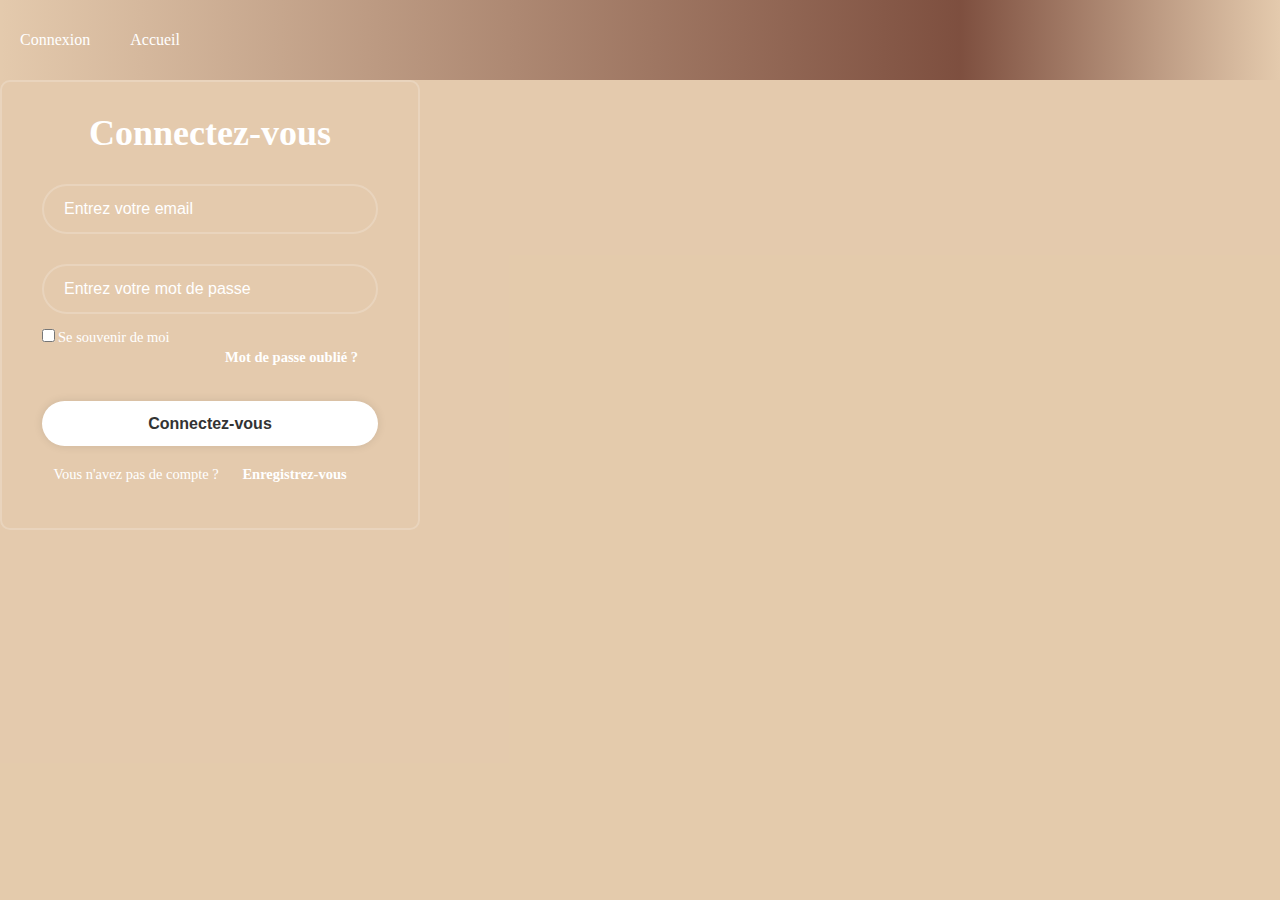
==== view/login.html @ 0fff46f9 "home" ====
<!DOCTYPE html>
<html lang="fr">
<head>
    <meta charset="UTF-8">
    <meta name="viewport" content="width=device-width, initial-scale=1.0">
    <title>Formulaire Inscription</title>
    <link rel="stylesheet" href="../assets/css/login.css">
    <link rel="stylesheet" href="../assets/css/style.css">
</head>
<body>
    <main>
        <header>
            <a href="../index.html">Connexion</a>
            <a class="titre" href="../index.html">Accueil</a>
            <a href="#"><i class="fa-solid fa-user"></i></a>
            <a><i id="logoutButton" class="fa-solid fa-arrow-right-from-bracket"></i></a>
        </header>

        <section class="wrapper">
                <form id="form">
                <h1>Connectez-vous</h1>
                <section class="input-box">
                    <input type="email" id="email" placeholder="Entrez votre email" required>
                    <i class="fa-solid fa-user"></i>
                </section>

                <section class="input-box">
                    <input type="password" id="password" placeholder="Entrez votre mot de passe" required>
                    <i class="fa-solid fa-lock"></i>
                </section>

                <section class="remember-forgot">
                    <label><input type="checkbox">Se souvenir de moi</label>
                    <a href="#">Mot de passe oublié ?</a>
                </section>

                <input type="submit" class="btn" value="Connectez-vous">
                <section class="register-link">
                    <p>Vous n'avez pas de compte ? <a href="#">Enregistrez-vous</a></p>
                </section>
            </form>  
        </section> 
        </main>
</body>
</html>
---- assets/css/login.css ----
*{
    margin: 0;
    padding: 0;
    box-sizing: border-box;
}
main{
    color: #333;
    display: flex;
    justify-content: center;
    align-items: center;
    min-height: 100vh;
    background-color: rgba(221, 191, 156, 0.65);
}

.wrapper{
    width: 420px;
    background: transparent;
    border: 2px solid rgb(255, 255, 255, .2);
    color: #fff;
    border-radius: 10px;
    padding: 30px 40px;
}

.wrapper h1 {
    font-size: 36px;
    text-align: center;
}

.wrapper .input-box{
    position: relative;
    width: 100%;
    height: 50px;
    margin: 30px 0;
}

.input-box input{
    width: 100%;
    height: 100%;
    background: transparent;
    border: none;
    outline: none;
    border: 2px solid rgb(255, 255, 255, .2);
    border-radius: 40px ;
    font-size: 16px;
    color: #fff;
    padding: 20px 45px 20px 20px;
}

.input-box input::placeholder{
    color: #fff;
}         

.input-box i{
    position: absolute;
    right: 20px;
    top: 50%;
    transform: translateY(-50%);
    font-size: 20px;
}

.wrapper .remember-forgot{
    display: flex;
    justify-content: space-between;
    font-size: 14.5px;
    margin: -15px 0 15px;
}

.remember-forgot label input{
    accent-color: #fff;
    margin-right: 3px;
}

.remember-forgot a{
    color: #fff;
    text-decoration: none;
    font-weight: 600;
}

.remember-forgot a:hover{
    text-decoration: underline;
}

.wrapper .btn{
    width: 100%;
    height: 45px;
    background-color: #fff;
    border: none;
    outline: none;
    border-radius: 45px;
    box-shadow: 0 0 10px rgb(0, 0, 0, .1);
    cursor: pointer;
    font-size: 16px;
    color: #333;
    font-weight: 600;
}

.wrapper .register-link{
    font-size: 14.5px;
    text-align: center;
    margin: 20px 0 15px;
}

.register-link p a{
    color: #fff;
    text-decoration: none;
    font-weight: 600;
}

.register-link p a:hover{
    text-decoration: underline;
}
---- assets/css/style.css ----
@import url("https://fonts.googleapis.com/css2?family=Poppins:wght@100;400&display=swap");

* {
  margin: 0;
  padding: 0;
  box-sizing: border-box;
}
body{
  overflow-x: hidden;
  position: relative;
  background-color: rgba(222, 184, 135, 0.437);
}

a {
  padding: 20px;
  text-decoration: none;
  color: #fff;
}

header {
  background: rgba(119, 71, 56, 0.986);
  background: linear-gradient(90deg, rgba(119, 71, 56, 0) 0%, rgba(119,71,56,0.9391304347826087) 75%, rgba(255,0,63,0) 100%, rgba(154, 91, 72, 0.884) 100%); 
  transition:background-color 0.3s ease; 
  display: flex;
  align-items: center;
  min-height: 80px;
}

header p {
  font-family: "Poppins", sans-serif;
  font-weight: 395;
  font-size: 30px;
  font-style: italic;
  position: absolute;
  top: 50%;
  left: 50%;
  transform: translate(-50%, -50%);
}
header.visible {
  background-color:#774738b2 ; 
}
.logo {
  width: 130px;
  height: 130px;
}

nav {
  margin: auto;

}

nav a:hover {
  background-color: #d6bba7;
}

main {
  display: block;
  justify-content: center;
  align-items: center;
}


 
/* .burger {
  transition: 0.3s;
} */
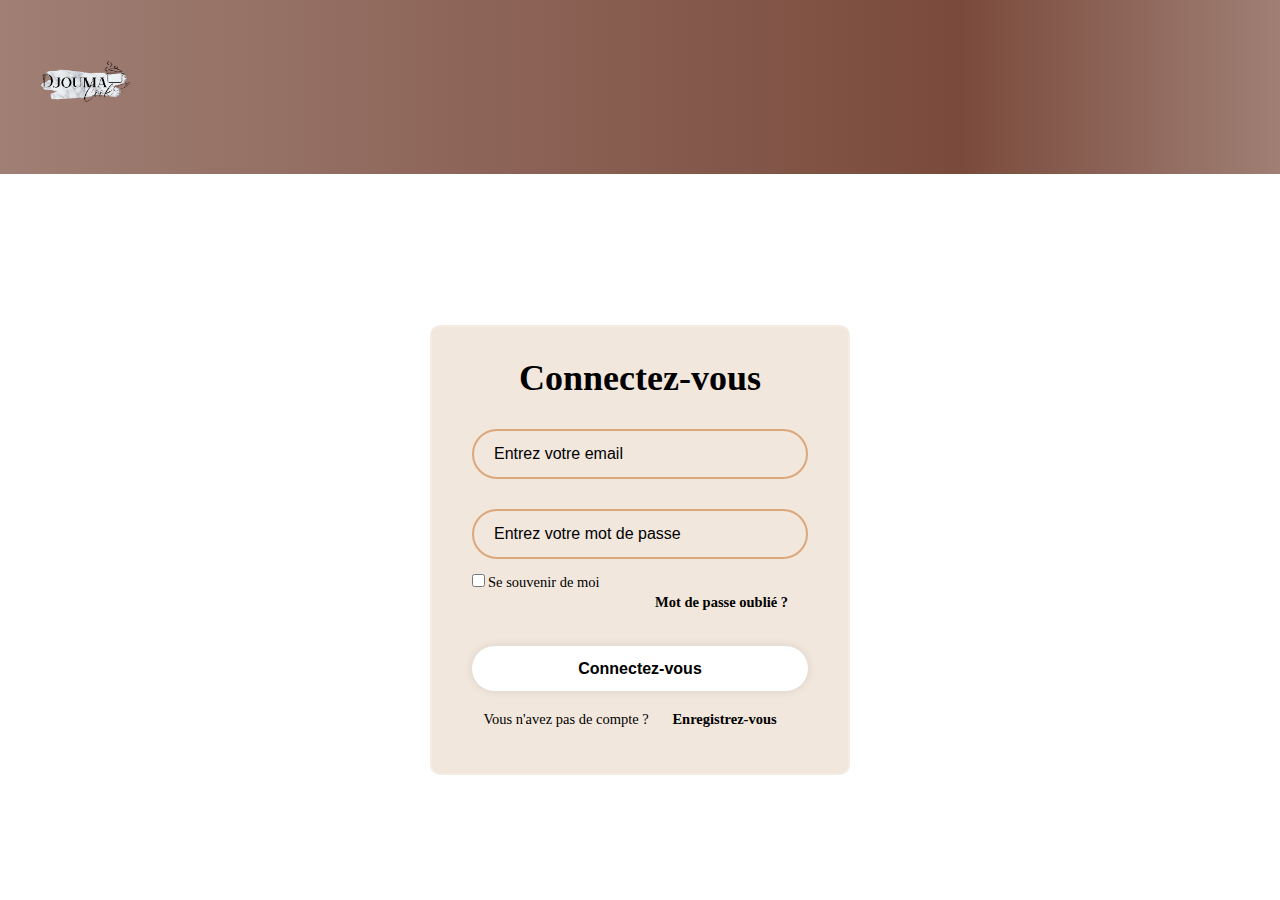
==== commit fa99272c: "jeudi" ====
--- a/view/login.html
+++ b/view/login.html
@@ -3,15 +3,15 @@
 <head>
     <meta charset="UTF-8">
     <meta name="viewport" content="width=device-width, initial-scale=1.0">
-    <title>Formulaire Inscription</title>
+    <title>Login</title>
     <link rel="stylesheet" href="../assets/css/login.css">
     <link rel="stylesheet" href="../assets/css/style.css">
+    <script src="../assets/js/main.js" defer></script>
 </head>
 <body>
     <main>
         <header>
-            <a href="../index.html">Connexion</a>
-            <a class="titre" href="../index.html">Accueil</a>
+            <a href="../index.html"><img class="logo" src="../assets/img/logo.png" alt="logo" /></a> 
             <a href="#"><i class="fa-solid fa-user"></i></a>
             <a><i id="logoutButton" class="fa-solid fa-arrow-right-from-bracket"></i></a>
         </header>
--- a/assets/css/login.css
+++ b/assets/css/login.css
@@ -4,21 +4,26 @@
     box-sizing: border-box;
 }
 main{
-    color: #333;
+    color: #000000;
     display: flex;
     justify-content: center;
     align-items: center;
     min-height: 100vh;
-    background-color: rgba(221, 191, 156, 0.65);
+    background-color: rgba(255, 255, 255, 0.65);
 }
 
 .wrapper{
+    position: absolute;
+    top: 50%;
+    left: 50%;
+    transform: translate(-50%, -50%);
     width: 420px;
-    background: transparent;
+    background: #d1a68246;
     border: 2px solid rgb(255, 255, 255, .2);
-    color: #fff;
+    color: #000000;
     border-radius: 10px;
     padding: 30px 40px;
+    margin-top: 100px;
 }
 
 .wrapper h1 {
@@ -39,15 +44,15 @@
     background: transparent;
     border: none;
     outline: none;
-    border: 2px solid rgb(255, 255, 255, .2);
+    border: 2px solid #dba87d;
     border-radius: 40px ;
     font-size: 16px;
-    color: #fff;
+    color: #000000;
     padding: 20px 45px 20px 20px;
 }
 
 .input-box input::placeholder{
-    color: #fff;
+    color: #000000;
 }         
 
 .input-box i{
@@ -66,12 +71,12 @@
 }
 
 .remember-forgot label input{
-    accent-color: #fff;
+    accent-color: #000000;
     margin-right: 3px;
 }
 
 .remember-forgot a{
-    color: #fff;
+    color: #000000;
     text-decoration: none;
     font-weight: 600;
 }
@@ -83,14 +88,14 @@
 .wrapper .btn{
     width: 100%;
     height: 45px;
-    background-color: #fff;
+    background-color: #ffffff;
     border: none;
     outline: none;
     border-radius: 45px;
     box-shadow: 0 0 10px rgb(0, 0, 0, .1);
     cursor: pointer;
     font-size: 16px;
-    color: #333;
+    color: #000000;
     font-weight: 600;
 }
 
@@ -101,7 +106,7 @@
 }
 
 .register-link p a{
-    color: #fff;
+    color: #000000;
     text-decoration: none;
     font-weight: 600;
 }
@@ -110,3 +115,12 @@
     text-decoration: underline;
 }
 
+footer {
+    background-color: #774738e1;
+    color: #fff;
+    padding-top: 50px;
+    text-align: center;
+    position: absolute;
+    width: 100%;
+  }
+  
--- a/assets/css/style.css
+++ b/assets/css/style.css
@@ -8,7 +8,7 @@
 body{
   overflow-x: hidden;
   position: relative;
-  background-color: rgba(222, 184, 135, 0.437);
+  /* background-color: rgba(222, 184, 135, 0.437); */
 }
 
 a {
@@ -61,8 +61,3 @@
 
 
  
-/* .burger {
-  transition: 0.3s;
-} */
-
- 
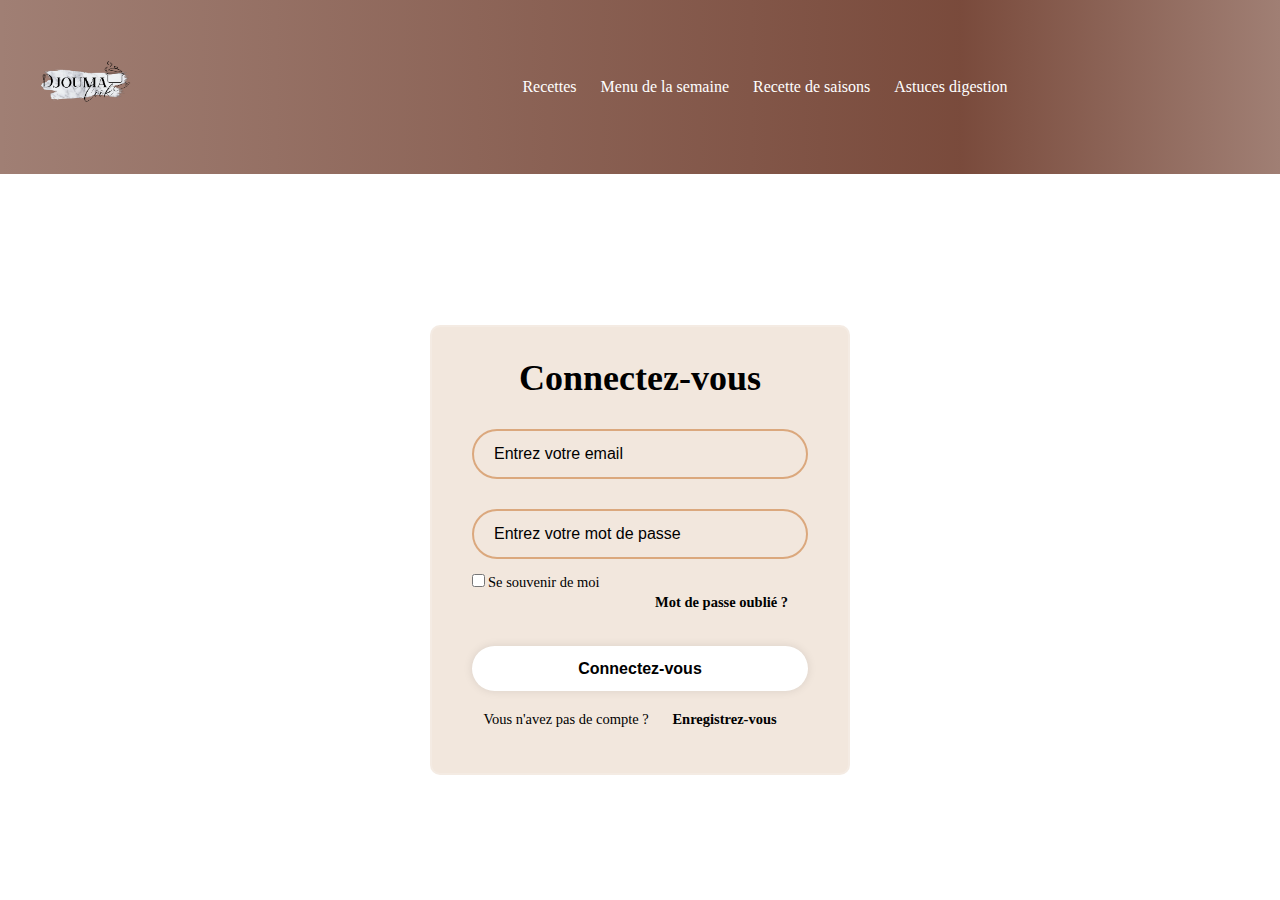
==== commit 0b24561a: "petits changements" ====
--- a/view/login.html
+++ b/view/login.html
@@ -6,6 +6,7 @@
     <title>Login</title>
     <link rel="stylesheet" href="../assets/css/login.css">
     <link rel="stylesheet" href="../assets/css/style.css">
+    <link rel="stylesheet" href="../assets/css/index.css">
     <script src="../assets/js/main.js" defer></script>
 </head>
 <body>
@@ -14,6 +15,52 @@
             <a href="../index.html"><img class="logo" src="../assets/img/logo.png" alt="logo" /></a> 
             <a href="#"><i class="fa-solid fa-user"></i></a>
             <a><i id="logoutButton" class="fa-solid fa-arrow-right-from-bracket"></i></a>
+
+            <nav id="nav">
+                <ul>
+                  <li>
+                    <a href="">Recettes</a>
+                    <ul>
+                      <li><a href="#">Entrées</a></li>
+                      <li><a href="#">Plats</a></li>
+                      <li><a href="../view/desserts.html">Desserts</a></li>
+                      <li><a href="../view/refresh.html">Rafraîchissements</a></li>
+                      <li><a href="#">Recettes sans cuissons</a></li>
+                    </ul>
+                  </li>
+                  <li>
+                    <a href="">Menu de la semaine</a>
+                    <ul>
+                      <li><a href="#">Veggie</a></li>
+                      <li><a href="#">Familiale</a></li>
+                      <li><a href="#">Cuisine du monde</a></li>
+                      <li><a href="#">-10E</a></li>
+                      <li><a href="#">Healthy</a></li>
+                    </ul>
+                  </li>
+        
+                  <li>
+                    <a href="">Recette de saisons</a>
+                    <ul>
+                      <li><a href="#">Des fleurs et du soleil</a></li>
+                      <li><a href="#">Fraîcheur d'été</a></li>
+                      <li><a href="#">Citrouille et potiron</a></li>
+                      <li><a href="#">Plats réconfortants</a></li>
+                    </ul>
+                  </li>
+                  <li>
+                    <a href="">Astuces digestion</a>
+                    <ul>
+                      <li><a href="#">Aliments digestes</a></li>
+                      <li><a href="#">Recettes légères</a></li>
+                      <li><a href="#">Conseils santé</a></li>
+                    </ul>
+                  </li>
+                </ul>
+              </nav>
+              <div class="burger" id="burger">
+                <img src="../assets/img/burger (2).png" alt="menuburger" />
+              </div>
         </header>
 
         <section class="wrapper">
--- a/assets/css/style.css
+++ b/assets/css/style.css
@@ -5,7 +5,7 @@
   padding: 0;
   box-sizing: border-box;
 }
-body{
+body {
   overflow-x: hidden;
   position: relative;
   /* background-color: rgba(222, 184, 135, 0.437); */
@@ -19,8 +19,14 @@
 
 header {
   background: rgba(119, 71, 56, 0.986);
-  background: linear-gradient(90deg, rgba(119, 71, 56, 0) 0%, rgba(119,71,56,0.9391304347826087) 75%, rgba(255,0,63,0) 100%, rgba(154, 91, 72, 0.884) 100%); 
-  transition:background-color 0.3s ease; 
+  background: linear-gradient(
+    90deg,
+    rgba(119, 71, 56, 0) 0%,
+    rgba(119, 71, 56, 0.9391304347826087) 75%,
+    rgba(255, 0, 63, 0) 100%,
+    rgba(154, 91, 72, 0.884) 100%
+  );
+  transition: background-color 0.3s ease;
   display: flex;
   align-items: center;
   min-height: 80px;
@@ -37,7 +43,7 @@
   transform: translate(-50%, -50%);
 }
 header.visible {
-  background-color:#774738b2 ; 
+  background-color: #774738b2;
 }
 .logo {
   width: 130px;
@@ -46,7 +52,6 @@
 
 nav {
   margin: auto;
-
 }
 
 nav a:hover {
@@ -58,6 +63,3 @@
   justify-content: center;
   align-items: center;
 }
-
-
- 
--- a/assets/css/index.css
+++ b/assets/css/index.css
@@ -0,0 +1,162 @@
+#centre {
+  position: relative;
+  z-index: 1;
+  display: flex;
+  flex-wrap: wrap;
+  font-family: "Poppins", sans-serif;
+  font-weight: 400;
+  font-size: 16px;
+  font-style: normal;
+}
+
+.idea {
+  margin: 100px auto;
+  border: 0px solid #333;
+  box-shadow: 0 0 10px 5px rgba(0, 0, 0, 0.219);
+  width: 400px;
+  height: 750px;
+  font-family: "Poppins", sans-serif;
+  font-weight: 400;
+  text-align: center;
+  border-radius: 15px;
+}
+
+.idea h1 {
+  font-size: 26px;
+}
+
+.idea h2 {
+  font-size: 16px;
+}
+
+.idea img {
+  height: 300px;
+  width: 100%;
+  object-fit: cover;
+  margin-top: 30px;
+  border: 0 solid #333;
+  box-shadow: 0 0 10px 5px rgba(0, 0, 0, 0.219);
+}
+
+.idea p{
+  margin-top: 20px;
+}
+.burger {
+  display: none;
+  cursor: pointer;
+}
+
+@media screen and (max-width: 768px) {
+  header {
+    padding: 10px;
+    display: flex;
+    justify-content: space-between;
+    align-items: center;
+  }
+
+
+  .burger:hover {
+    cursor: pointer;
+  }
+
+  nav {
+    width: 100vw;
+    height: 100vh;
+    flex-direction: column;
+    justify-content: start;
+    align-items: center;
+    gap: 50px;
+    padding: 80px;
+    position: absolute;
+    top: -100%;
+    left: 0;
+    z-index: 2;
+    background-color: var(--secondary-text);
+    transition: 0.5s;
+  }
+
+  nav.active {
+    display: block;
+    right: 0;
+      display: flex;
+      top: 10vh;
+      height: 100vh;
+      z-index: 100;
+      height: 100vh;
+  }
+  .burger {
+    display: block;
+  }
+
+  #nav {
+    flex-direction: column;
+    align-items: end;
+    width: 40%;
+    left: 25;
+    background-color: #b8a9a9;
+    padding: 20px 0;
+  }
+  #nav.active {
+    display: flex;
+    align-items: flex-end;
+    margin-right: 5px;
+    margin-top: 0px;
+  }
+}
+
+#nav ul {
+  list-style-type: none;
+  padding: 0;
+}
+
+#nav ul li {
+  position: relative;
+  display: inline-block;
+}
+
+#nav ul ul {
+  display: none;
+  position: absolute;
+  background-color: #d1a68260;
+  padding: 10px;
+  border-radius: 0 0 10px 10px;
+  z-index: 2;
+}
+
+#nav ul ul li {
+  display: block;
+}
+
+#nav ul li:hover > ul {
+  display: block;
+}
+
+#nav ul li a {
+  display: block;
+  padding: 10px;
+  text-decoration: none;
+  color: rgb(255, 255, 255);
+}
+
+#nav ul li a:hover {
+  background-color: #d1a682;
+}
+
+.carousel-inner{
+  margin-top: 50px;
+  border-radius: 10px;
+
+ 
+}
+
+.ingr {
+  list-style: none;
+}
+footer {
+  background-color: #774738e1;
+  color: #fff;
+  padding-top: 50px;
+  text-align: center;
+  position: absolute;
+  width: 100%;
+}
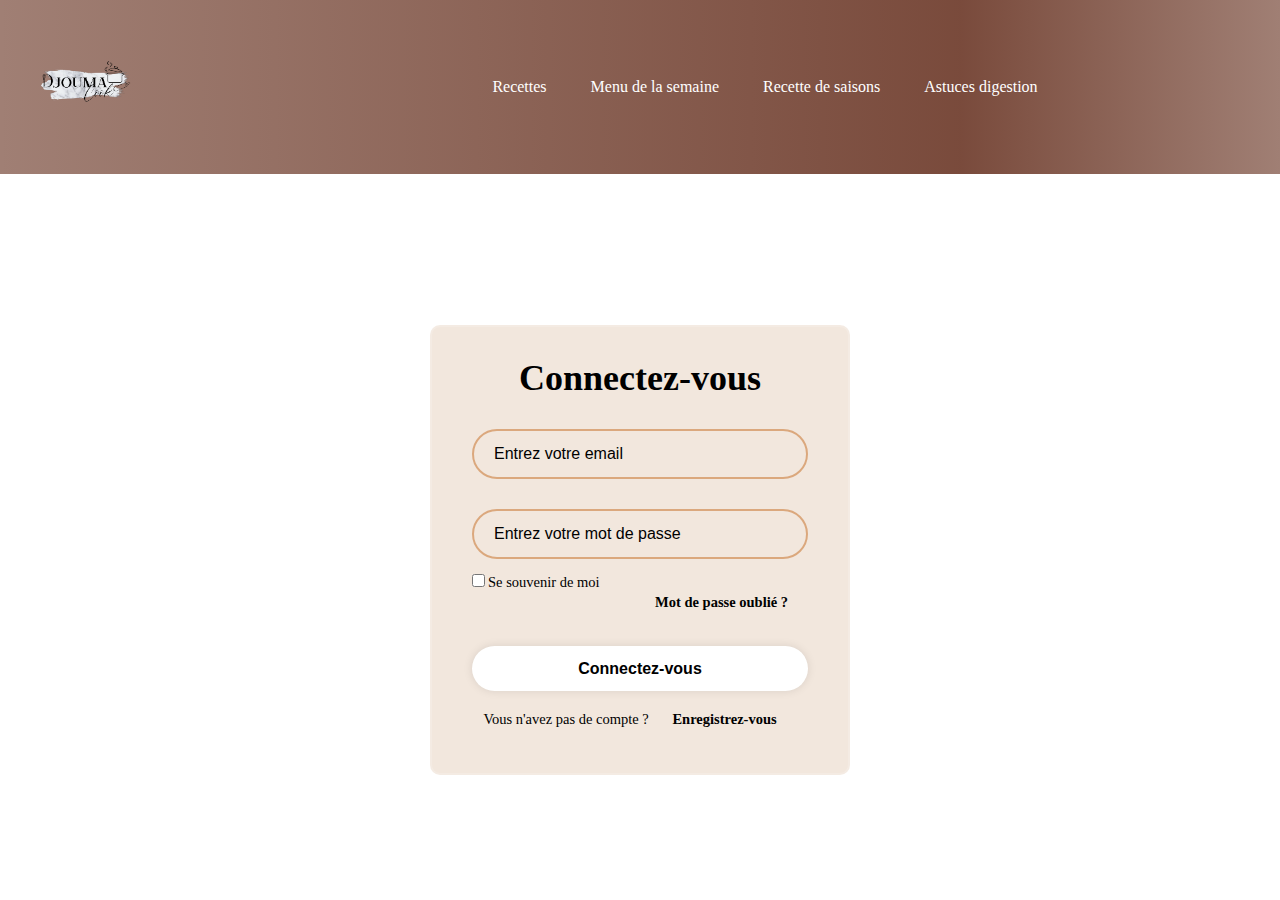
==== commit 78c95572: "new" ====
--- a/view/login.html
+++ b/view/login.html
@@ -1,92 +1,73 @@
 <!DOCTYPE html>
 <html lang="fr">
-<head>
-    <meta charset="UTF-8">
-    <meta name="viewport" content="width=device-width, initial-scale=1.0">
+  <head>
+    <meta charset="UTF-8" />
+    <meta name="viewport" content="width=device-width, initial-scale=1.0" />
     <title>Login</title>
-    <link rel="stylesheet" href="../assets/css/login.css">
-    <link rel="stylesheet" href="../assets/css/style.css">
-    <link rel="stylesheet" href="../assets/css/index.css">
+    <link rel="stylesheet" href="../assets/css/login.css" />
+    <link rel="stylesheet" href="../assets/css/style.css" />
+    <link rel="stylesheet" href="../assets/css/index.css" />
     <script src="../assets/js/main.js" defer></script>
-</head>
-<body>
+  </head>
+  <body>
     <main>
-        <header>
-            <a href="../index.html"><img class="logo" src="../assets/img/logo.png" alt="logo" /></a> 
-            <a href="#"><i class="fa-solid fa-user"></i></a>
-            <a><i id="logoutButton" class="fa-solid fa-arrow-right-from-bracket"></i></a>
+      <header>
+        <a href="../index.html"
+          ><img class="logo" src="../assets/img/logo.png" alt="logo"
+        /></a>
+        <a href="#"><i class="fa-solid fa-user"></i></a>
+        <a
+          ><i id="logoutButton" class="fa-solid fa-arrow-right-from-bracket"></i
+        ></a>
 
-            <nav id="nav">
-                <ul>
-                  <li>
-                    <a href="">Recettes</a>
-                    <ul>
-                      <li><a href="#">Entrées</a></li>
-                      <li><a href="#">Plats</a></li>
-                      <li><a href="../view/desserts.html">Desserts</a></li>
-                      <li><a href="../view/refresh.html">Rafraîchissements</a></li>
-                      <li><a href="#">Recettes sans cuissons</a></li>
-                    </ul>
-                  </li>
-                  <li>
-                    <a href="">Menu de la semaine</a>
-                    <ul>
-                      <li><a href="#">Veggie</a></li>
-                      <li><a href="#">Familiale</a></li>
-                      <li><a href="#">Cuisine du monde</a></li>
-                      <li><a href="#">-10E</a></li>
-                      <li><a href="#">Healthy</a></li>
-                    </ul>
-                  </li>
-        
-                  <li>
-                    <a href="">Recette de saisons</a>
-                    <ul>
-                      <li><a href="#">Des fleurs et du soleil</a></li>
-                      <li><a href="#">Fraîcheur d'été</a></li>
-                      <li><a href="#">Citrouille et potiron</a></li>
-                      <li><a href="#">Plats réconfortants</a></li>
-                    </ul>
-                  </li>
-                  <li>
-                    <a href="">Astuces digestion</a>
-                    <ul>
-                      <li><a href="#">Aliments digestes</a></li>
-                      <li><a href="#">Recettes légères</a></li>
-                      <li><a href="#">Conseils santé</a></li>
-                    </ul>
-                  </li>
-                </ul>
-              </nav>
-              <div class="burger" id="burger">
-                <img src="../assets/img/burger (2).png" alt="menuburger" />
-              </div>
-        </header>
+        <nav id="nav">
+          <a href="../view/recettes.html">Recettes</a>
 
-        <section class="wrapper">
-                <form id="form">
-                <h1>Connectez-vous</h1>
-                <section class="input-box">
-                    <input type="email" id="email" placeholder="Entrez votre email" required>
-                    <i class="fa-solid fa-user"></i>
-                </section>
+          <a href="">Menu de la semaine</a>
 
-                <section class="input-box">
-                    <input type="password" id="password" placeholder="Entrez votre mot de passe" required>
-                    <i class="fa-solid fa-lock"></i>
-                </section>
+          <a href="">Recette de saisons</a>
 
-                <section class="remember-forgot">
-                    <label><input type="checkbox">Se souvenir de moi</label>
-                    <a href="#">Mot de passe oublié ?</a>
-                </section>
+          <a href="">Astuces digestion</a>
+        </nav>
+        <div class="burger" id="burger">
+          <img src="../assets/img/burger (2).png" alt="menuburger" />
+        </div>
+      </header>
 
-                <input type="submit" class="btn" value="Connectez-vous">
-                <section class="register-link">
-                    <p>Vous n'avez pas de compte ? <a href="#">Enregistrez-vous</a></p>
-                </section>
-            </form>  
-        </section> 
-        </main>
-</body>
-</html>+      <section class="wrapper">
+        <form id="form">
+          <h1>Connectez-vous</h1>
+          <section class="input-box">
+            <input
+              type="email"
+              id="email"
+              placeholder="Entrez votre email"
+              required
+            />
+            <i class="fa-solid fa-user"></i>
+          </section>
+
+          <section class="input-box">
+            <input
+              type="password"
+              id="password"
+              placeholder="Entrez votre mot de passe"
+              required
+            />
+            <i class="fa-solid fa-lock"></i>
+          </section>
+
+          <section class="remember-forgot">
+            <label><input type="checkbox" />Se souvenir de moi</label>
+            <a href="#">Mot de passe oublié ?</a>
+          </section>
+
+          <input type="submit" class="btn" value="Connectez-vous" />
+          <section class="register-link">
+            <p>Vous n'avez pas de compte ? <a href="#">Enregistrez-vous</a></p>
+          </section>
+        </form>
+      </section>
+    </main>
+  </body>
+</html>
--- a/assets/css/style.css
+++ b/assets/css/style.css
@@ -50,6 +50,64 @@
   height: 130px;
 }
 
+
+.burger {
+  display: none;
+  cursor: pointer;
+}
+
+@media screen and (max-width: 870px) {
+
+  header {
+    padding: 10px;
+    display: flex;
+    justify-content: space-between;
+    align-items: center;
+  }
+
+
+  .burger:hover {
+    cursor: pointer;
+  }
+
+  nav {
+    position: fixed;
+    top: 0;
+    left: -100%; /* Déplacer le menu hors de l'écran */
+    width: 40%; /* Largeur du menu */
+    height: 70%; /* Hauteur du menu */
+    background-color: rgba(192, 171, 171, 0.877); /* Couleur de fond du menu */
+    padding: 80px 20px; /* Espacement interne du menu */
+    display: flex;
+    flex-direction: column;
+    align-items: center;
+    gap: 20px; /* Espacement entre les éléments du menu */
+    z-index: 999; /* Assurer que le menu soit au-dessus des autres éléments */
+    transition: right 0.5s; /
+  }
+
+  nav.active {
+    left: 0;
+  
+  }
+
+nav a {
+  
+  display: block; /* Afficher les liens en tant que bloc pour occuper toute la largeur */
+  text-align: center; /* Centrer le texte dans les liens */
+  padding: 15px 0; /* Espacement interne des liens */
+}
+
+  .burger {
+    display: block;
+    display: block; /* Afficher le burger sur les petits écrans */
+    position: absolute; /* Position absolue pour pouvoir placer le burger */
+    top: 20px; /* Espacement depuis le haut */
+    right: 20px; /* Espacement depuis la droite */
+    z-index: 1000; 
+  }
+
+}
 nav {
   margin: auto;
 }
@@ -63,3 +121,12 @@
   justify-content: center;
   align-items: center;
 }
+footer {
+  background-color: #774738e1;
+  color: #fff;
+  padding-top: 50px;
+  text-align: center;
+  position: relative;
+ width: 100%;
+ 
+}
--- a/assets/css/index.css
+++ b/assets/css/index.css
@@ -41,106 +41,6 @@
 .idea p{
   margin-top: 20px;
 }
-.burger {
-  display: none;
-  cursor: pointer;
-}
-
-@media screen and (max-width: 768px) {
-  header {
-    padding: 10px;
-    display: flex;
-    justify-content: space-between;
-    align-items: center;
-  }
-
-
-  .burger:hover {
-    cursor: pointer;
-  }
-
-  nav {
-    width: 100vw;
-    height: 100vh;
-    flex-direction: column;
-    justify-content: start;
-    align-items: center;
-    gap: 50px;
-    padding: 80px;
-    position: absolute;
-    top: -100%;
-    left: 0;
-    z-index: 2;
-    background-color: var(--secondary-text);
-    transition: 0.5s;
-  }
-
-  nav.active {
-    display: block;
-    right: 0;
-      display: flex;
-      top: 10vh;
-      height: 100vh;
-      z-index: 100;
-      height: 100vh;
-  }
-  .burger {
-    display: block;
-  }
-
-  #nav {
-    flex-direction: column;
-    align-items: end;
-    width: 40%;
-    left: 25;
-    background-color: #b8a9a9;
-    padding: 20px 0;
-  }
-  #nav.active {
-    display: flex;
-    align-items: flex-end;
-    margin-right: 5px;
-    margin-top: 0px;
-  }
-}
-
-#nav ul {
-  list-style-type: none;
-  padding: 0;
-}
-
-#nav ul li {
-  position: relative;
-  display: inline-block;
-}
-
-#nav ul ul {
-  display: none;
-  position: absolute;
-  background-color: #d1a68260;
-  padding: 10px;
-  border-radius: 0 0 10px 10px;
-  z-index: 2;
-}
-
-#nav ul ul li {
-  display: block;
-}
-
-#nav ul li:hover > ul {
-  display: block;
-}
-
-#nav ul li a {
-  display: block;
-  padding: 10px;
-  text-decoration: none;
-  color: rgb(255, 255, 255);
-}
-
-#nav ul li a:hover {
-  background-color: #d1a682;
-}
 
 .carousel-inner{
   margin-top: 50px;
